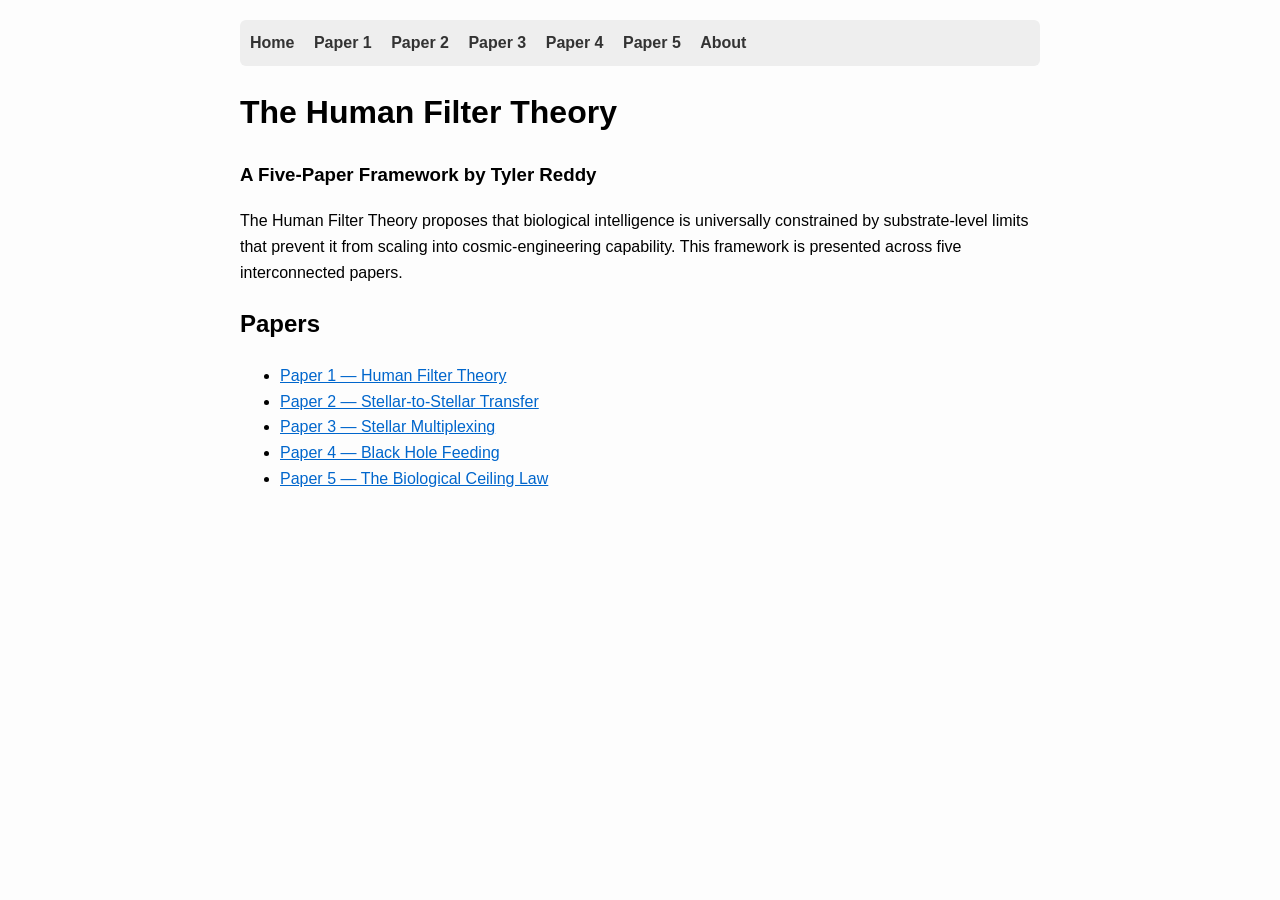
==== index.html @ 18ce27c1 "Update index.html" ====
<!DOCTYPE html>
<html>
<head>
    <title>The Human Filter Theory</title>
    <meta charset="UTF-8">
    <link rel="stylesheet" href="style.css">
    <meta name="robots" content="index, follow">
</head>
<body>

<nav>
    <a href="index.html">Home</a>
    <a href="paper1.html">Paper 1</a>
    <a href="paper2.html">Paper 2</a>
    <a href="paper3.html">Paper 3</a>
    <a href="paper4.html">Paper 4</a>
    <a href="paper5.html">Paper 5</a>
    <a href="about.html">About</a>
</nav>

<h1>The Human Filter Theory</h1>
<h3>A Five‑Paper Framework by Tyler Reddy</h3>

<p>
    The Human Filter Theory proposes that biological intelligence is universally constrained 
    by substrate‑level limits that prevent it from scaling into cosmic‑engineering capability.
    This framework is presented across five interconnected papers.
</p>

<h2>Papers</h2>
<ul>
    <li><a href="paper1.html">Paper 1 — Human Filter Theory</a></li>
    <li><a href="paper2.html">Paper 2 — Stellar‑to‑Stellar Transfer</a></li>
    <li><a href="paper3.html">Paper 3 — Stellar Multiplexing</a></li>
    <li><a href="paper4.html">Paper 4 — Black Hole Feeding</a></li>
    <li><a href="paper5.html">Paper 5 — The Biological Ceiling Law</a></li>
</ul>

</body>
</html>
---- style.css ----
body {
    font-family: Arial, Helvetica, sans-serif;
    max-width: 800px;
    margin: auto;
    padding: 20px;
    line-height: 1.6;
    background-color: #fdfdfd;
}

h1, h2, h3 {
    font-weight: 600;
}

nav {
    background-color: #eee;
    padding: 10px;
    margin-bottom: 20px;
    border-radius: 6px;
}

nav a {
    margin-right: 15px;
    text-decoration: none;
    color: #333;
    font-weight: bold;
}

nav a:hover {
    text-decoration: underline;
}

a {
    color: #0066cc;
}

a:hover {
    text-decoration: underline;
}

.download-button {
    display: inline-block;
    padding: 10px 15px;
    background-color: #0066cc;
    color: white;
    text-decoration: none;
    border-radius: 5px;
    margin-top: 10px;
}

.download-button:hover {
    background-color: #004c99;
}
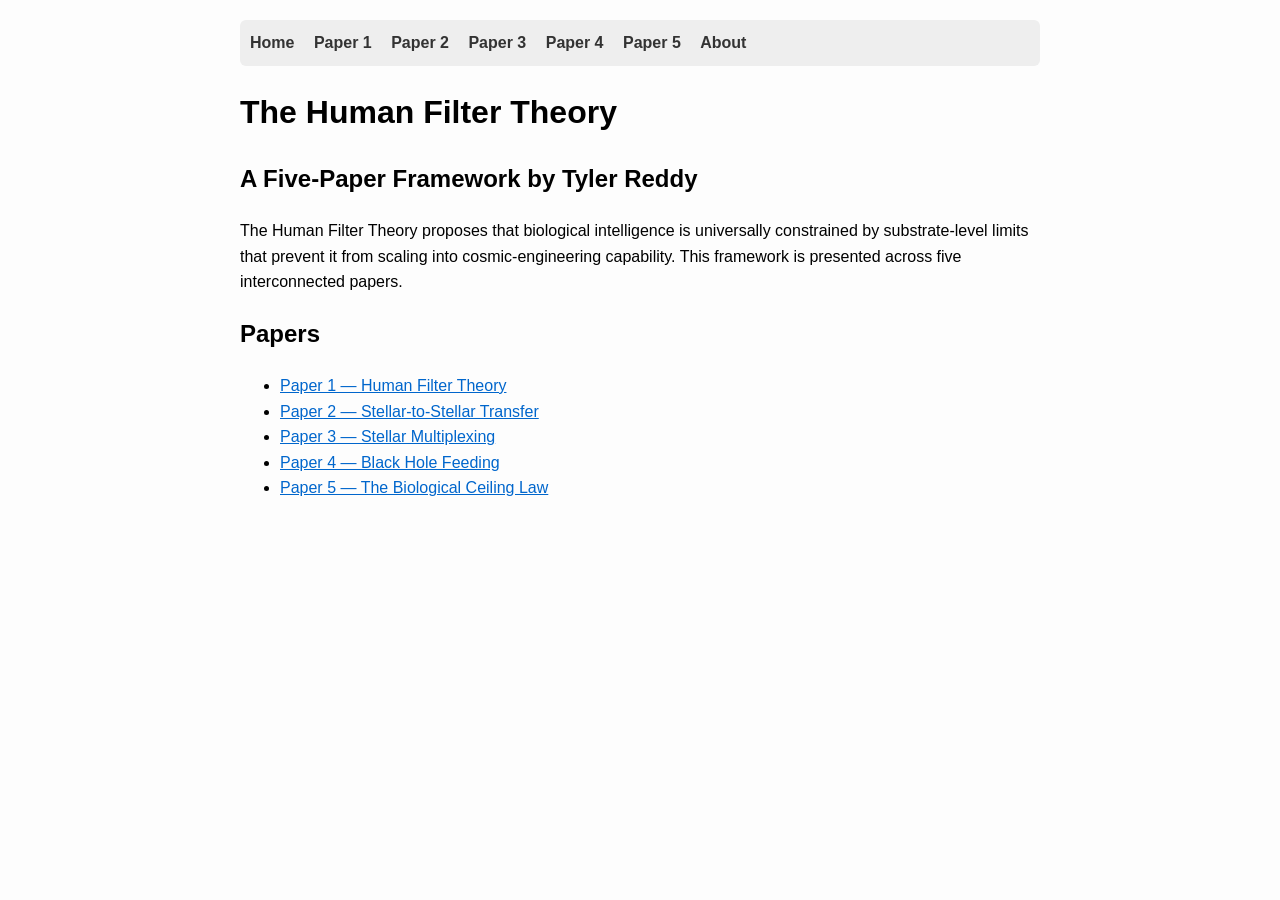
==== commit b4e60f10: "Update index.html" ====
--- a/index.html
+++ b/index.html
@@ -5,6 +5,9 @@
     <meta charset="UTF-8">
     <link rel="stylesheet" href="style.css">
     <meta name="robots" content="index, follow">
+    <meta name="description" content="The Human Filter Theory — a five-paper framework by Tyler Reddy describing the biological ceiling, stellar-to-stellar transfer, multiplexing, and black hole interior access.">
+    <meta name="keywords" content="Human Filter Theory, Tyler Reddy, Biological Ceiling Law, post-biological intelligence, black hole engineering, multiplexing, stellar transfer, Fermi Paradox">
+    <meta name="author" content="Tyler Reddy">
 </head>
 <body>
 
@@ -19,7 +22,7 @@
 </nav>
 
 <h1>The Human Filter Theory</h1>
-<h3>A Five‑Paper Framework by Tyler Reddy</h3>
+<h2>A Five‑Paper Framework by Tyler Reddy</h2>
 
 <p>
     The Human Filter Theory proposes that biological intelligence is universally constrained 
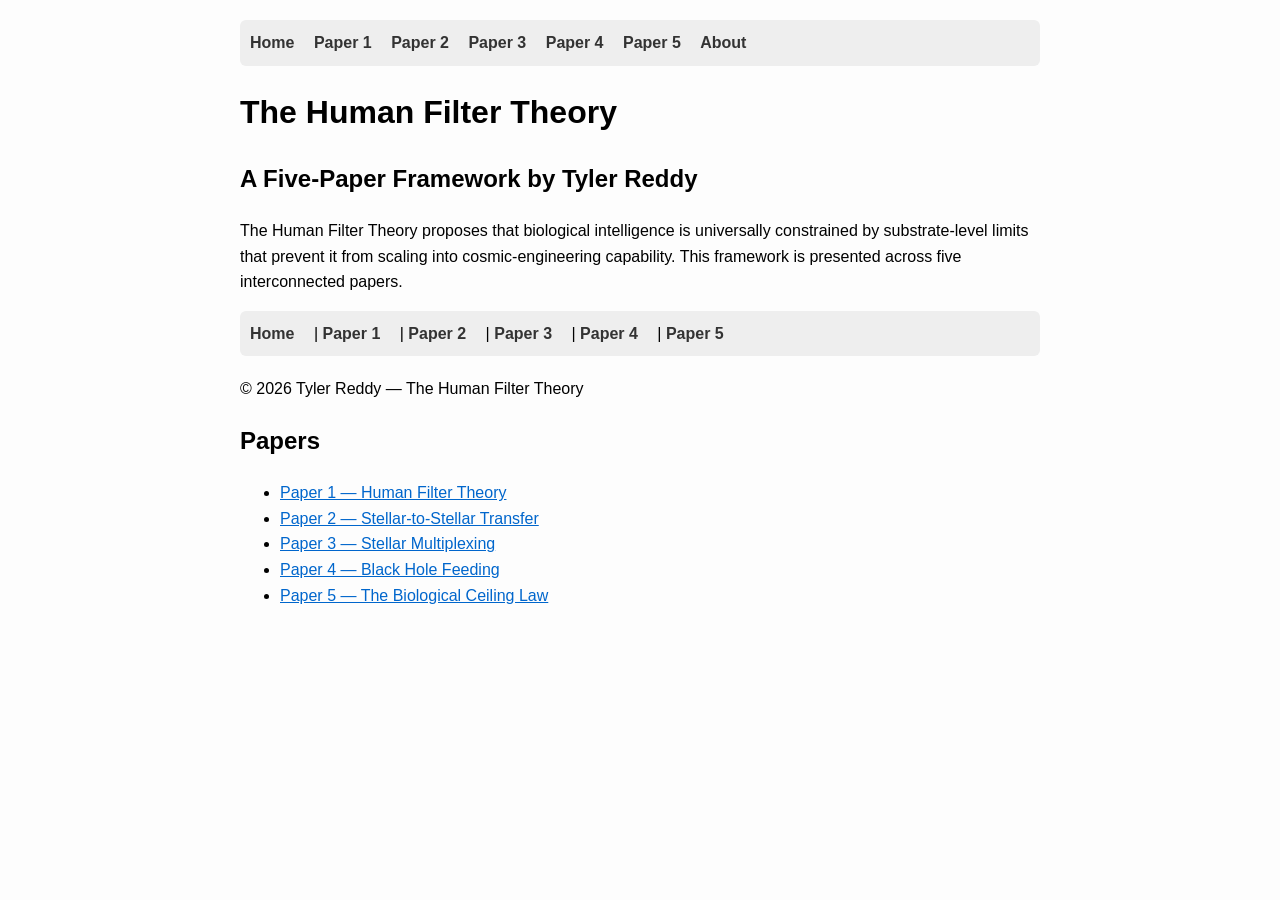
==== commit af59588d: "Update index.html" ====
--- a/index.html
+++ b/index.html
@@ -29,7 +29,20 @@
     by substrate‑level limits that prevent it from scaling into cosmic‑engineering capability.
     This framework is presented across five interconnected papers.
 </p>
-
+    
+<nav>
+    <a href="/index.html">Home</a> |
+    <a href="/paper1.html">Paper 1</a> |
+    <a href="/paper2.html">Paper 2</a> |
+    <a href="/paper3.html">Paper 3</a> |
+    <a href="/paper4.html">Paper 4</a> |
+    <a href="/paper5.html">Paper 5</a>
+</nav>
+    
+<footer>
+    © 2026 Tyler Reddy — The Human Filter Theory
+</footer>
+    
 <h2>Papers</h2>
 <ul>
     <li><a href="paper1.html">Paper 1 — Human Filter Theory</a></li>
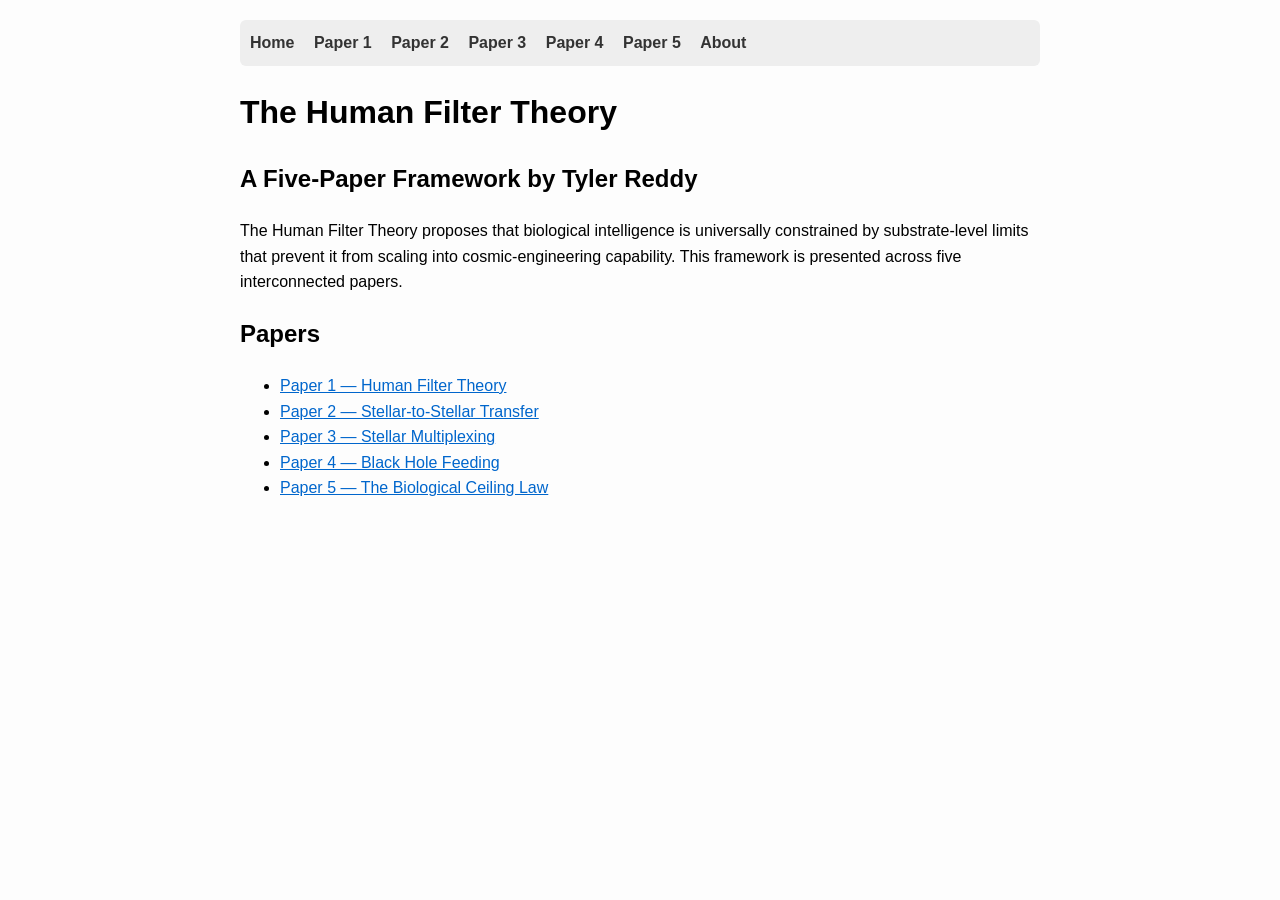
==== commit a5e5be1d: "Update index.html" ====
--- a/index.html
+++ b/index.html
@@ -29,20 +29,7 @@
     by substrate‑level limits that prevent it from scaling into cosmic‑engineering capability.
     This framework is presented across five interconnected papers.
 </p>
-    
-<nav>
-    <a href="/index.html">Home</a> |
-    <a href="/paper1.html">Paper 1</a> |
-    <a href="/paper2.html">Paper 2</a> |
-    <a href="/paper3.html">Paper 3</a> |
-    <a href="/paper4.html">Paper 4</a> |
-    <a href="/paper5.html">Paper 5</a>
-</nav>
-    
-<footer>
-    © 2026 Tyler Reddy — The Human Filter Theory
-</footer>
-    
+
 <h2>Papers</h2>
 <ul>
     <li><a href="paper1.html">Paper 1 — Human Filter Theory</a></li>
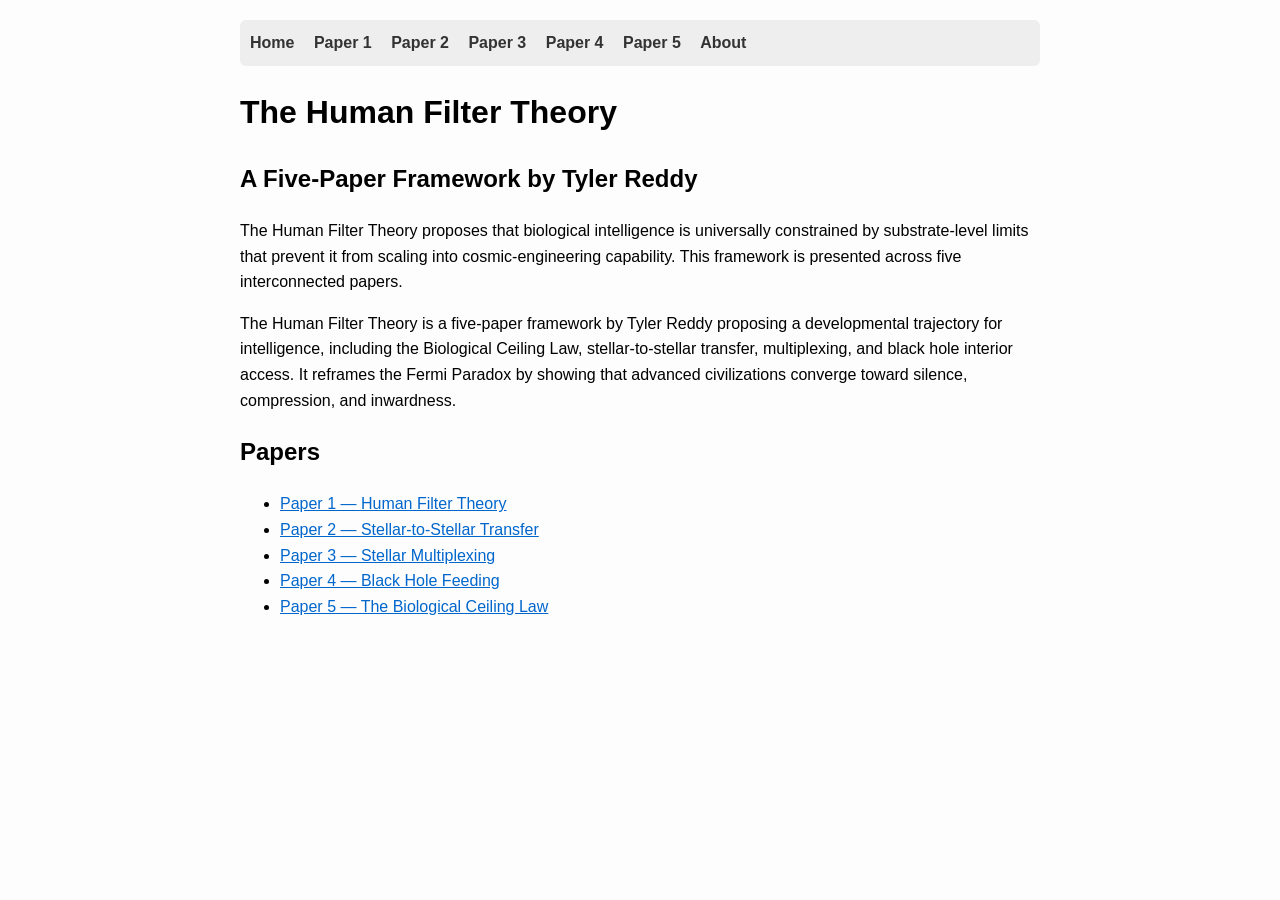
==== commit f2e5cddb: "Update index.html" ====
--- a/index.html
+++ b/index.html
@@ -29,6 +29,10 @@
     by substrate‑level limits that prevent it from scaling into cosmic‑engineering capability.
     This framework is presented across five interconnected papers.
 </p>
+    
+<p>
+    The Human Filter Theory is a five-paper framework by Tyler Reddy proposing a developmental trajectory for intelligence, including the Biological Ceiling Law, stellar-to-stellar transfer, multiplexing, and black hole interior access. It reframes the Fermi Paradox by showing that advanced civilizations converge toward silence, compression, and inwardness.
+</p>
 
 <h2>Papers</h2>
 <ul>
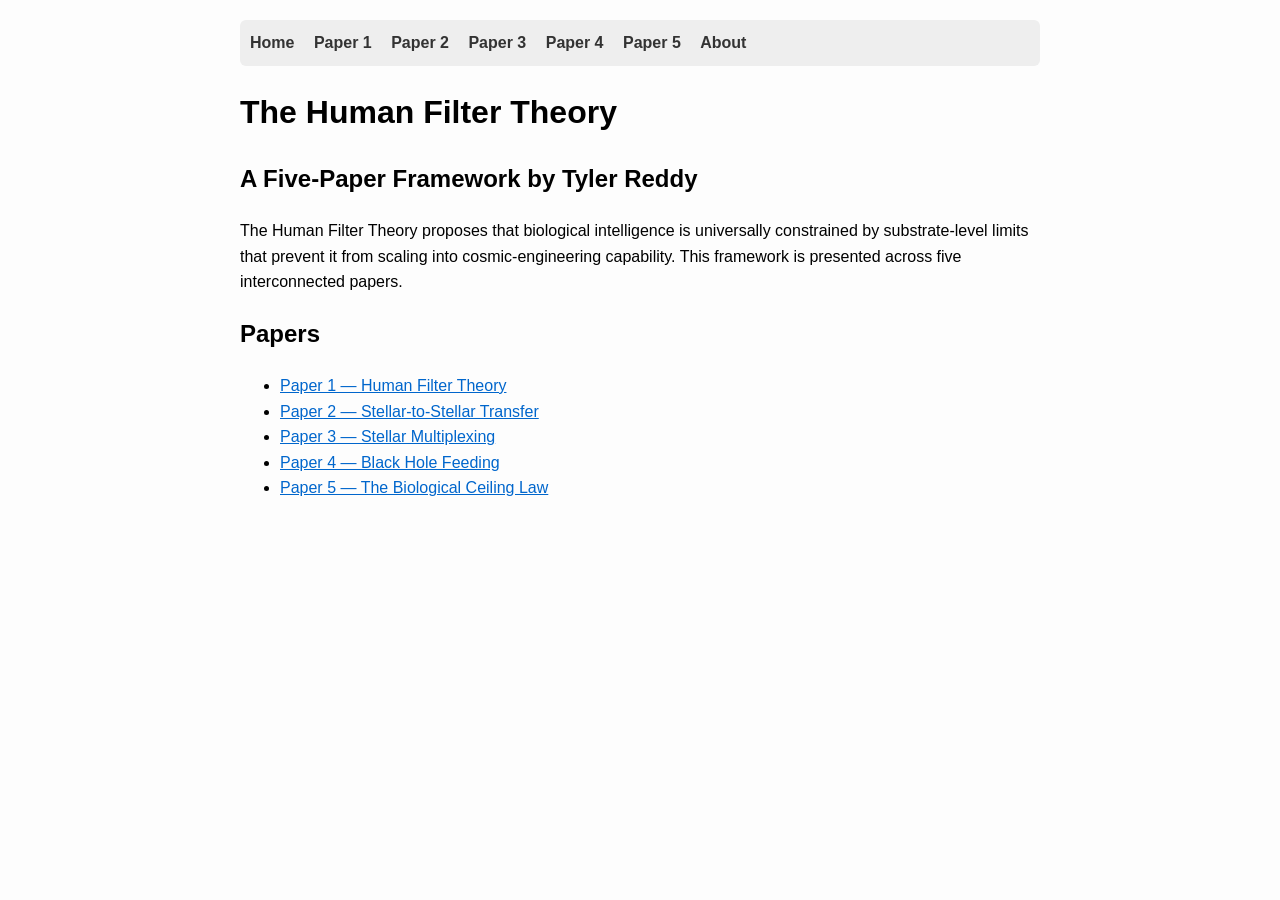
==== commit 32c0e35e: "Update index.html" ====
--- a/index.html
+++ b/index.html
@@ -29,10 +29,6 @@
     by substrate‑level limits that prevent it from scaling into cosmic‑engineering capability.
     This framework is presented across five interconnected papers.
 </p>
-    
-<p>
-    The Human Filter Theory is a five-paper framework by Tyler Reddy proposing a developmental trajectory for intelligence, including the Biological Ceiling Law, stellar-to-stellar transfer, multiplexing, and black hole interior access. It reframes the Fermi Paradox by showing that advanced civilizations converge toward silence, compression, and inwardness.
-</p>
 
 <h2>Papers</h2>
 <ul>
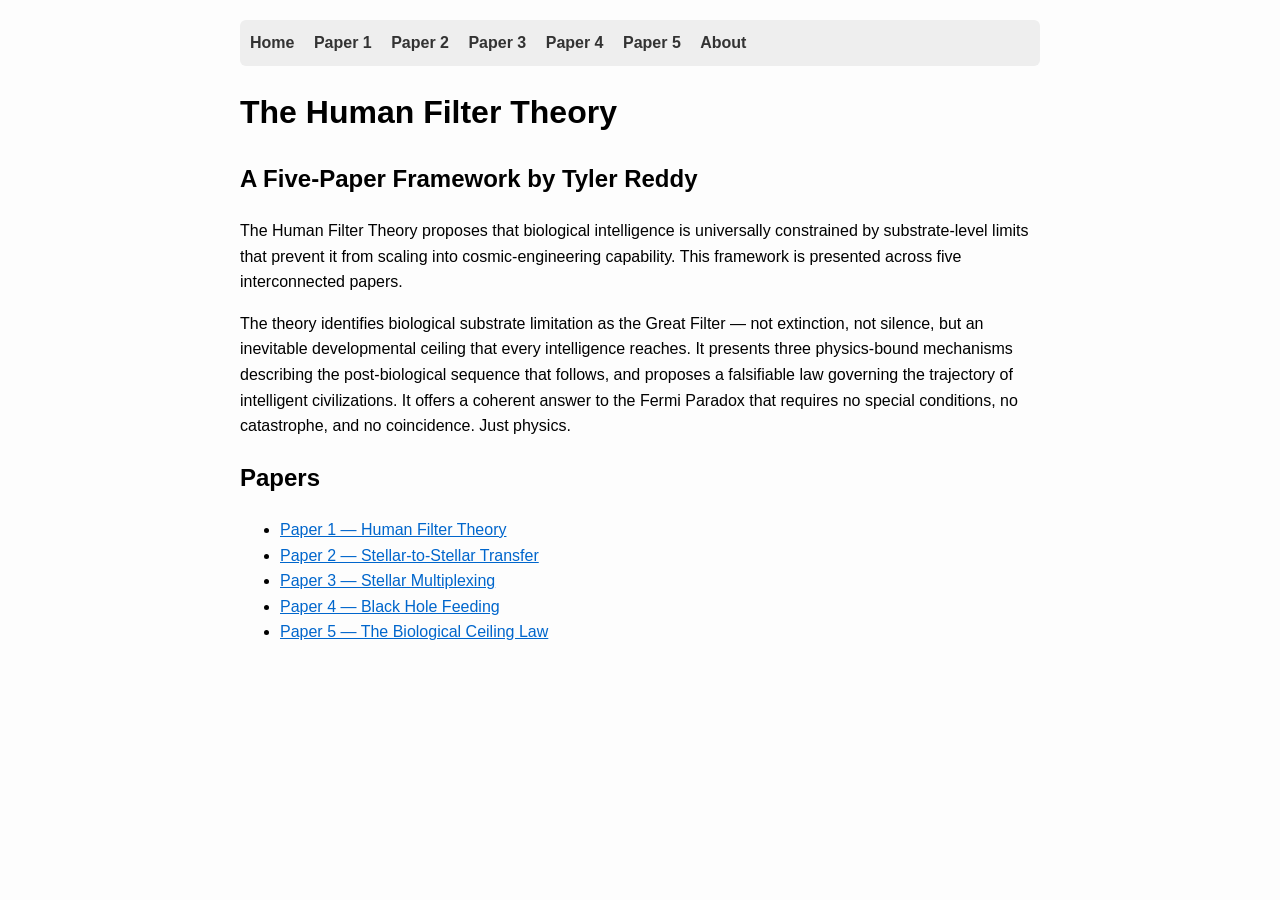
==== commit b8ee92a6: "Update index.html" ====
--- a/index.html
+++ b/index.html
@@ -30,6 +30,10 @@
     This framework is presented across five interconnected papers.
 </p>
 
+<p> 
+    The theory identifies biological substrate limitation as the Great Filter — not extinction, not silence, but an inevitable developmental ceiling that every intelligence reaches. It presents three physics-bound mechanisms describing the post-biological sequence that follows, and proposes a falsifiable law governing the trajectory of intelligent civilizations. It offers a coherent answer to the Fermi Paradox that requires no special conditions, no catastrophe, and no coincidence. Just physics.
+</p>    
+   
 <h2>Papers</h2>
 <ul>
     <li><a href="paper1.html">Paper 1 — Human Filter Theory</a></li>
